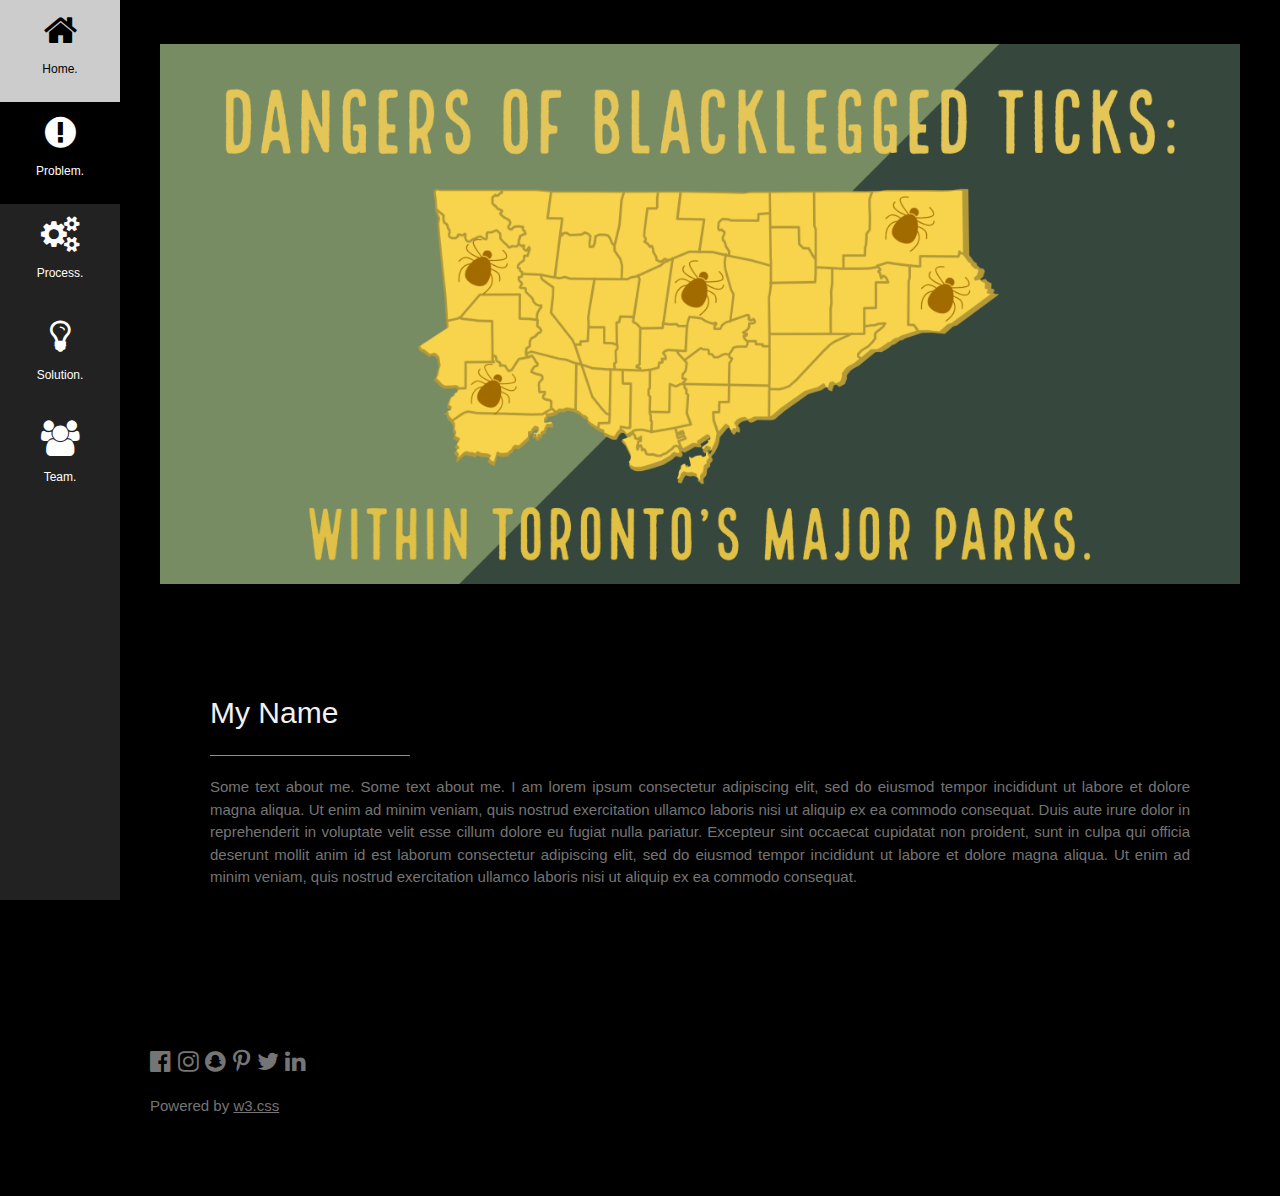
==== index.html @ 840ec5dc "Added Comments." ====
<!DOCTYPE html>
<!-- beginning of the html -->
<html lang="en">
<html>
  <!-- beginning of head -->
  <head>
    <!-- titled changed by Aida on April 7th -->
    <title>Blacklegged Ticks Surveillance in Toronto's Major Parks.</title>
    <!-- fav icon added by Aida on April 7th-->
    <link rel="icon" type="image/png" href="images/favicon.png"/>
    <!-- html unicode -->
    <meta charset="UTF-8">
    <!-- viewport -->
    <meta name="viewport" content="width=device-width, initial-scale=1">
    <!-- w3school style sheet link --> 
    <link rel="stylesheet" href="https://www.w3schools.com/w3css/4/w3.css">
    <!-- google fonts - specifically to Montserrat font --> 
    <link rel="stylesheet" href="https://fonts.googleapis.com/css?family=Montserrat">
    <!-- icon library -->
    <link rel="stylesheet" href="https://cdnjs.cloudflare.com/ajax/libs/font-awesome/4.7.0/css/font-awesome.min.css">
    <!-- style sheet link --> 
    <link rel="stylesheet" href="CSS/mystyles.css">


<body class="w3-black">

<!-- Icon Bar (Sidebar - hidden on small screens) -->
<nav class="w3-sidebar w3-bar-block w3-small w3-hide-small w3-center">
  <!-- Avatar image in top left corner -->
  <a href="#h" class="w3-bar-item w3-button w3-padding-large w3-black">
    <i class="fa fa-home w3-xxlarge" aria-hidden="true"></i>
    <p>Home.</p>
  </a>
  <a href="#problem" class="w3-bar-item w3-button w3-padding-large w3-black">
    <i class="fa fa-exclamation-circle w3-xxlarge" aria-hidden="true"></i>
    <p>Problem.</p>
  </a>
  <a href="#process" class="w3-bar-item w3-button w3-padding-large w3-hover-black">
    <i class="fa fa-cogs w3-xxlarge" aria-hidden="true"></i>
    <p>Process.</p>
  </a>
  <a href="#solution" class="w3-bar-item w3-button w3-padding-large w3-hover-black">
    <i class="fa fa-lightbulb-o w3-xxlarge" aria-hidden="true"></i>
    <p>Solution.</p>
  </a>
  <a href="#team" class="w3-bar-item w3-button w3-padding-large w3-hover-black">
    <i class="fa fa-users w3-xxlarge" aria-hidden="true"></i>
    <p>Team.</p>
  </a>
</nav>

<!-- Navbar on small screens (Hidden on medium and large screens) -->
<div class="w3-top w3-hide-large w3-hide-medium" id="myNavbar">
  <div class="w3-bar w3-black w3-opacity w3-hover-opacity-off w3-center w3-small">
    <a href="#" class="w3-bar-item w3-button" style="width:25% !important">HOME</a>
    <a href="#about" class="w3-bar-item w3-button" style="width:25% !important">ABOUT</a>
    <a href="#photos" class="w3-bar-item w3-button" style="width:25% !important">PHOTOS</a>
    <a href="#contact" class="w3-bar-item w3-button" style="width:25% !important">CONTACT</a>
  </div>
</div>

<!-- Page Content -->
<div class="w3-padding-large" id="main">
  <!-- Header/Home -->
  <header class="w3-container w3-padding-32 w3-center w3-black" id="home">
    <img src="images/banner.jpg" alt="banner" class="w3-image" width="1680" height="1108">
  </header>

  <!-- About Section -->
  <div class="w3-content w3-justify w3-text-grey w3-padding-64" id="about">
    <h2 class="w3-text-light-grey">My Name</h2>
    <hr style="width:200px" class="w3-opacity">
    <p>Some text about me. Some text about me. I am lorem ipsum consectetur adipiscing elit, sed do eiusmod tempor incididunt ut labore et dolore magna aliqua. Ut enim ad minim veniam, quis nostrud exercitation ullamco laboris nisi ut aliquip
      ex ea commodo consequat. Duis aute irure dolor in reprehenderit in voluptate velit esse cillum dolore eu fugiat nulla pariatur. Excepteur sint occaecat cupidatat non proident, sunt in culpa qui officia deserunt mollit anim id est laborum consectetur
      adipiscing elit, sed do eiusmod tempor incididunt ut labore et dolore magna aliqua. Ut enim ad minim veniam, quis nostrud exercitation ullamco laboris nisi ut aliquip ex ea commodo consequat.
    </p>
  
    </div>
  </div>

    <!-- Footer -->
  <footer class="w3-content w3-padding-64 w3-text-grey w3-xlarge">
    <i class="fa fa-facebook-official w3-hover-opacity"></i>
    <i class="fa fa-instagram w3-hover-opacity"></i>
    <i class="fa fa-snapchat w3-hover-opacity"></i>
    <i class="fa fa-pinterest-p w3-hover-opacity"></i>
    <i class="fa fa-twitter w3-hover-opacity"></i>
    <i class="fa fa-linkedin w3-hover-opacity"></i>
    <p class="w3-medium">Powered by <a href="https://www.w3schools.com/w3css/default.asp" target="_blank" class="w3-hover-text-green">w3.css</a></p>
  <!-- End footer -->
  </footer>

<!-- END PAGE CONTENT -->
</div>

</body>
</html>
---- CSS/mystyles.css ----
@charset "UTF-8";
/* Added by Aida Tuhcic on April 7th, * is an universal selector */
/* Following text below is explained by Aida Tuhcic. */
* {
  /* Box sizing sets the total width and height of the page. */
  /* Border box includes content, border and padding of the width and height properties.  */
  box-sizing: border-box; 
}

/* Body element added by Aida on April 7th */
html, body {
  font-family: "Monsterrat", sans-serif; 
} 

/* Padding indentation for to set the bottom margin of the image. */
.w3-row-padding img {
  margin-bottom: 12px; 
}

/* Navigational sidebar added. */
.w3-sidebar {
  width: 120px; 
  background: #222;
}

/* Left margin added in order to match the sidebar. */
/* #main targets the specific content of the document */
#main {
  margin-left: 120px; 
}

/* Media queries are added to render text properly when a user changes their browser points.
 In this case the margin is being removed from small screen devices. */ 
@media only screen and (max-width: 600px){
  #main {margin-left: 0
}
}
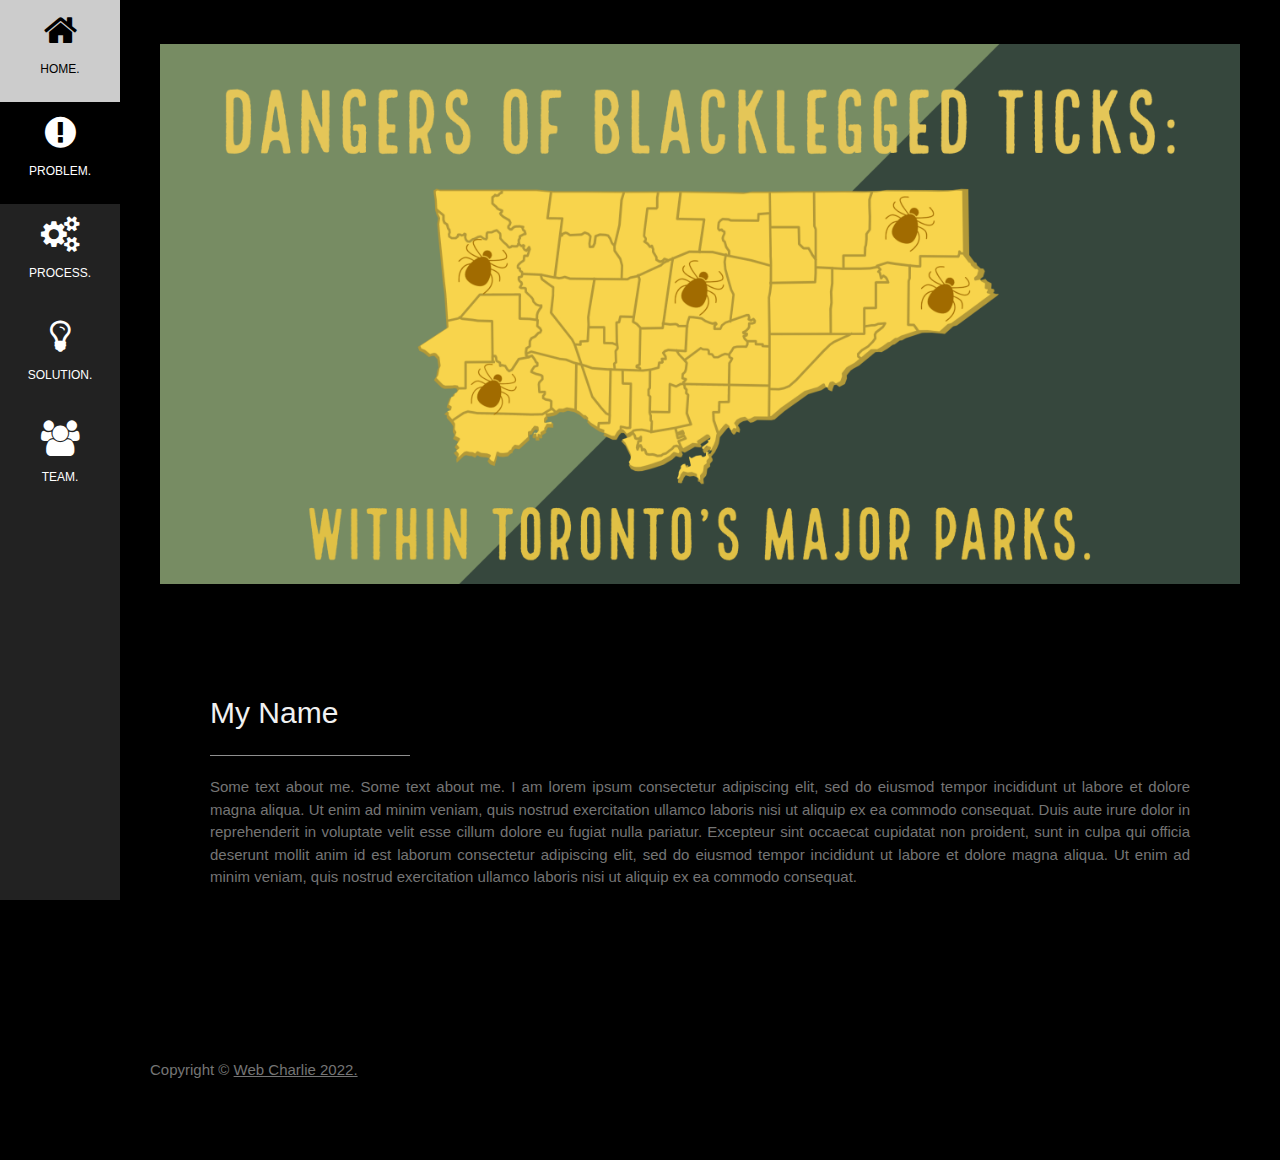
==== commit 9047cf38: "Edited the navigational links and added comments." ====
--- a/index.html
+++ b/index.html
@@ -21,43 +21,91 @@
     <!-- style sheet link --> 
     <link rel="stylesheet" href="CSS/mystyles.css">
 
-
+<!-- beginning of the body -->
 <body class="w3-black">
 
-<!-- Icon Bar (Sidebar - hidden on small screens) -->
-<nav class="w3-sidebar w3-bar-block w3-small w3-hide-small w3-center">
-  <!-- Avatar image in top left corner -->
-  <a href="#h" class="w3-bar-item w3-button w3-padding-large w3-black">
-    <i class="fa fa-home w3-xxlarge" aria-hidden="true"></i>
-    <p>Home.</p>
-  </a>
-  <a href="#problem" class="w3-bar-item w3-button w3-padding-large w3-black">
-    <i class="fa fa-exclamation-circle w3-xxlarge" aria-hidden="true"></i>
-    <p>Problem.</p>
-  </a>
-  <a href="#process" class="w3-bar-item w3-button w3-padding-large w3-hover-black">
-    <i class="fa fa-cogs w3-xxlarge" aria-hidden="true"></i>
-    <p>Process.</p>
-  </a>
-  <a href="#solution" class="w3-bar-item w3-button w3-padding-large w3-hover-black">
-    <i class="fa fa-lightbulb-o w3-xxlarge" aria-hidden="true"></i>
-    <p>Solution.</p>
-  </a>
-  <a href="#team" class="w3-bar-item w3-button w3-padding-large w3-hover-black">
-    <i class="fa fa-users w3-xxlarge" aria-hidden="true"></i>
-    <p>Team.</p>
-  </a>
+<!-- added new navigational icons, links and comments - added by Aida on April 7th. -->  
+<!-- the following is an icon bar that is hidden when a user is on a smaller device.-->
+    <nav class="w3-sidebar w3-bar-block w3-small w3-hide-small w3-center">
+    <!-- beginning of navigation icons -->
+
+    <!-- home -->
+    <!-- a href, links user back to the homepage. -->
+    <!-- class attribute, groups all elements in this class together. -->
+    <a href="#" class="w3-bar-item w3-button w3-padding-large w3-black">
+      <!-- i class refers to home image icon used. -->  
+      <i class="fa fa-home w3-xxlarge"></i>
+      <!-- paragraph element -->
+      <p>HOME.</p>
+    </a>
+    <!-- end of home -->
+
+    <!-- problem -->
+    <!-- a href, links user back to the problem. -->
+    <!-- class attribute, groups all elements in this class together. -->
+    <a href="#problem" class="w3-bar-item w3-button w3-padding-large w3-black">
+      <!-- i class refers to problem image icon used. --> 
+      <i class="fa fa-exclamation-circle w3-xxlarge"></i>
+      <!-- paragraph element -->
+      <p>PROBLEM.</p>
+    </a>
+    <!-- end of problem -->
+
+    <!-- process -->
+    <!-- a href, links user back to the process. -->
+    <!-- class attribute, groups all elements in this class together. -->
+    <a href="#process" class="w3-bar-item w3-button w3-padding-large w3-hover-black">
+      <!-- i class refers to process image icon used. --> 
+      <i class="fa fa-cogs w3-xxlarge"></i>
+      <!-- paragraph element -->
+      <p>PROCESS.</p>
+    </a>
+    <!-- end of process -->
+
+    <!-- solution -->
+    <!-- a href, links user back to the solution. -->
+    <!-- class attribute, groups all elements in this class together. -->
+    <a href="#solution" class="w3-bar-item w3-button w3-padding-large w3-hover-black">
+      <!-- i class refers to solution image icon used. --> 
+      <i class="fa fa-lightbulb-o w3-xxlarge"></i>
+      <!-- paragraph element -->
+      <p>SOLUTION.</p>
+    </a>
+    <!-- end of solution -->
+
+    <!-- team -->
+    <!-- a href, links user back to the team. -->
+    <!-- class attribute, groups all elements in this class together. -->
+    <a href="#team" class="w3-bar-item w3-button w3-padding-large w3-hover-black">
+      <!-- i class refers to team image icon used. --> 
+      <i class="fa fa-users w3-xxlarge"></i>
+      <!-- paragraph element -->
+      <p>TEAM.</p>
+    </a>
+    <!-- end of team -->
+
+  <!-- end of navigational icons.-->
 </nav>
 
-<!-- Navbar on small screens (Hidden on medium and large screens) -->
-<div class="w3-top w3-hide-large w3-hide-medium" id="myNavbar">
-  <div class="w3-bar w3-black w3-opacity w3-hover-opacity-off w3-center w3-small">
-    <a href="#" class="w3-bar-item w3-button" style="width:25% !important">HOME</a>
-    <a href="#about" class="w3-bar-item w3-button" style="width:25% !important">ABOUT</a>
-    <a href="#photos" class="w3-bar-item w3-button" style="width:25% !important">PHOTOS</a>
-    <a href="#contact" class="w3-bar-item w3-button" style="width:25% !important">CONTACT</a>
+<!-- beginning of the mobile and medium/smaller viewport devices navigational bar -->
+<!--class attribute, groups all elements in this class together. --> 
+<!-- id refers to the unique page and applies to that single element (myNav). -->
+<div class="w3-top w3-hide-large w3-hide-medium" id="myNav">
+    <!--class attribute, groups all elements in this class together. --> 
+    <div class="w3-bar w3-black w3-opacity w3-hover-opacity-off w3-center w3-small">
+    <!-- home mobile link -->
+    <a href="#" class="w3-bar-item w3-button">HOME.</a>
+    <!-- problem mobile link -->
+    <a href="#problem" class="w3-bar-item w3-button">PROBLEM.</a>
+    <!-- process mobile link -->
+    <a href="#process" class="w3-bar-item w3-button">PROCESS.</a>
+    <!-- solution mobile link -->
+    <a href="#solution" class="w3-bar-item w3-button">SOLUTION.</a>
+    <!-- team mobile link -->
+    <a href="#team" class="w3-bar-item w3-button">TEAM.</a>
   </div>
 </div>
+<!-- end of the mobile and medium/smaller viewport devices navigational bar -->
 
 <!-- Page Content -->
 <div class="w3-padding-large" id="main">
@@ -78,19 +126,13 @@
     </div>
   </div>
 
-    <!-- Footer -->
+  <!-- beginning of the footer -->
+  <!-- edited and commented by Aida on April 7th -->
   <footer class="w3-content w3-padding-64 w3-text-grey w3-xlarge">
-    <i class="fa fa-facebook-official w3-hover-opacity"></i>
-    <i class="fa fa-instagram w3-hover-opacity"></i>
-    <i class="fa fa-snapchat w3-hover-opacity"></i>
-    <i class="fa fa-pinterest-p w3-hover-opacity"></i>
-    <i class="fa fa-twitter w3-hover-opacity"></i>
-    <i class="fa fa-linkedin w3-hover-opacity"></i>
-    <p class="w3-medium">Powered by <a href="https://www.w3schools.com/w3css/default.asp" target="_blank" class="w3-hover-text-green">w3.css</a></p>
-  <!-- End footer -->
+    <p class="w3-medium">Copyright &#169; <a href="" target="_blank" class="w3-hover-text-green">Web Charlie 2022.</a></p>
+  <!-- end of the footer -->
   </footer>
 
-<!-- END PAGE CONTENT -->
 </div>
 
 </body>
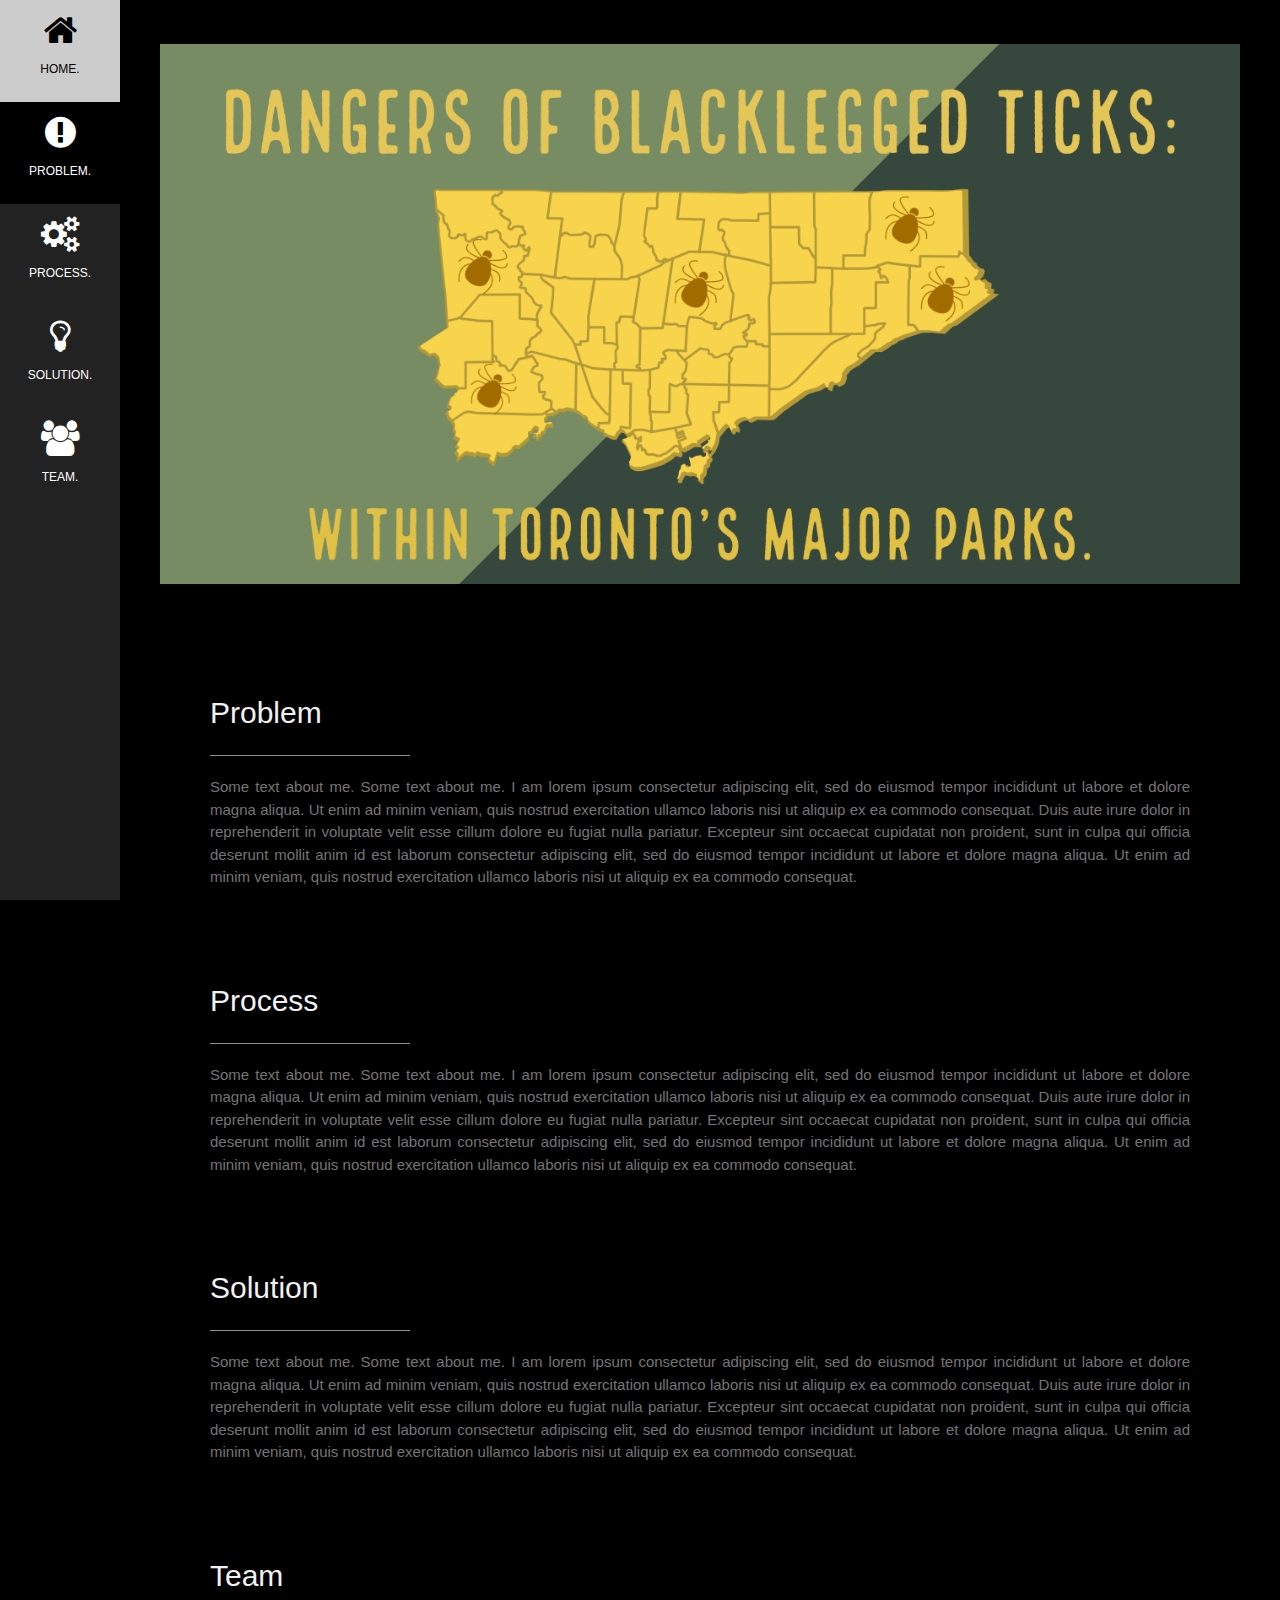
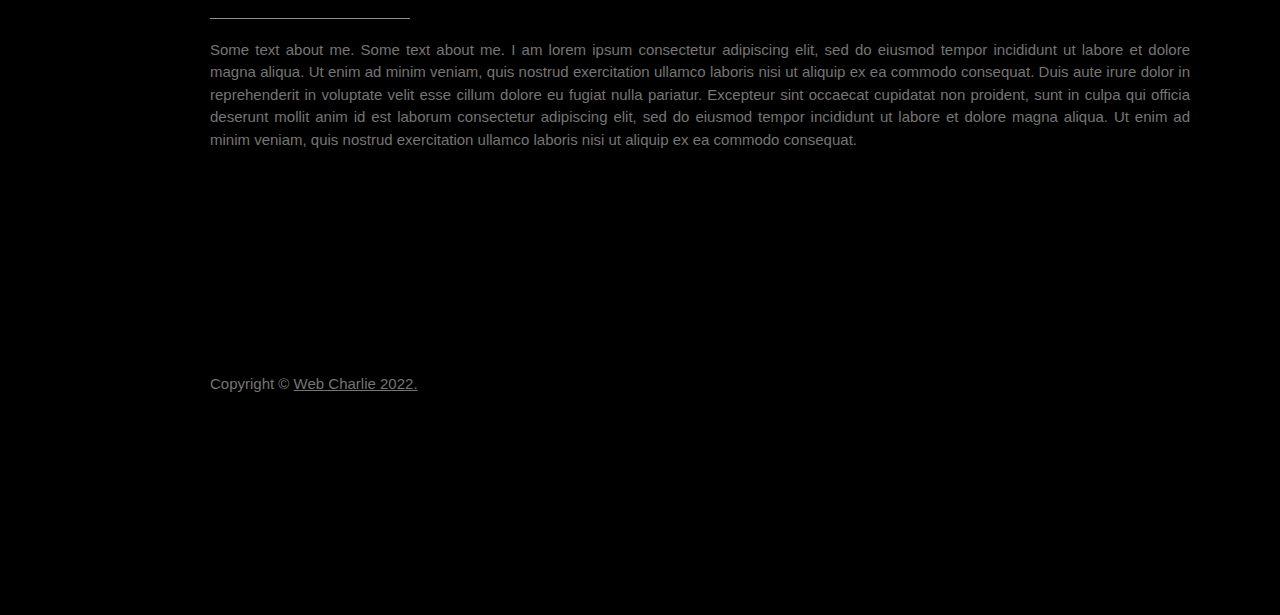
==== commit aab2d33c: "Added "main" body section to the homepage and comments." ====
--- a/index.html
+++ b/index.html
@@ -107,24 +107,74 @@
 </div>
 <!-- end of the mobile and medium/smaller viewport devices navigational bar -->
 
-<!-- Page Content -->
+<!-- beginning of the main (content) -->
+
+<!-- class attribute, groups all elements in this class together. --> 
+<!-- id refers to the unique page and applies to that single element (main). -->
 <div class="w3-padding-large" id="main">
-  <!-- Header/Home -->
-  <header class="w3-container w3-padding-32 w3-center w3-black" id="home">
-    <img src="images/banner.jpg" alt="banner" class="w3-image" width="1680" height="1108">
+  
+  <!-- beginning of the header -->
+  <!-- id refers to the unique page and applies to that single element (home). -->
+  <header class="w3-container w3-padding-32 w3-center" id="home">
+    <!-- banner images created by Aida Tuhcic. -->
+    <img src="images/banner.jpg" alt="banner" class="w3-image">
   </header>
 
-  <!-- About Section -->
-  <div class="w3-content w3-justify w3-text-grey w3-padding-64" id="about">
-    <h2 class="w3-text-light-grey">My Name</h2>
+  <!-- beginning of problem section -->
+  <!-- class attribute, groups all elements in this class together. --> 
+  <!-- id refers to the unique page and applies to that single element (problem). -->
+  <div class="w3-content w3-justify w3-text-grey w3-padding-64" id="problem">
+    <h2 class="w3-text-light-grey">Problem</h2>
     <hr style="width:200px" class="w3-opacity">
+    <!-- problem text -->
     <p>Some text about me. Some text about me. I am lorem ipsum consectetur adipiscing elit, sed do eiusmod tempor incididunt ut labore et dolore magna aliqua. Ut enim ad minim veniam, quis nostrud exercitation ullamco laboris nisi ut aliquip
       ex ea commodo consequat. Duis aute irure dolor in reprehenderit in voluptate velit esse cillum dolore eu fugiat nulla pariatur. Excepteur sint occaecat cupidatat non proident, sunt in culpa qui officia deserunt mollit anim id est laborum consectetur
       adipiscing elit, sed do eiusmod tempor incididunt ut labore et dolore magna aliqua. Ut enim ad minim veniam, quis nostrud exercitation ullamco laboris nisi ut aliquip ex ea commodo consequat.
     </p>
+    <!-- end of problem section -->
+
+  <!-- beginning of process section -->
+  <!-- class attribute, groups all elements in this class together. --> 
+  <!-- id refers to the unique page and applies to that single element (process). -->
+  <div class="w3-content w3-justify w3-text-grey w3-padding-64" id="process">
+    <h2 class="w3-text-light-grey">Process</h2>
+    <hr style="width:200px" class="w3-opacity">
+    <!-- process text -->
+    <p>Some text about me. Some text about me. I am lorem ipsum consectetur adipiscing elit, sed do eiusmod tempor incididunt ut labore et dolore magna aliqua. Ut enim ad minim veniam, quis nostrud exercitation ullamco laboris nisi ut aliquip
+      ex ea commodo consequat. Duis aute irure dolor in reprehenderit in voluptate velit esse cillum dolore eu fugiat nulla pariatur. Excepteur sint occaecat cupidatat non proident, sunt in culpa qui officia deserunt mollit anim id est laborum consectetur
+      adipiscing elit, sed do eiusmod tempor incididunt ut labore et dolore magna aliqua. Ut enim ad minim veniam, quis nostrud exercitation ullamco laboris nisi ut aliquip ex ea commodo consequat.
+    </p>
+    <!-- end of process section -->
+
+  <!-- beginning of solution section -->
+  <!-- class attribute, groups all elements in this class together. --> 
+  <!-- id refers to the unique page and applies to that single element (solution). -->
+  <div class="w3-content w3-justify w3-text-grey w3-padding-64" id="solution">
+    <h2 class="w3-text-light-grey">Solution</h2>
+    <hr style="width:200px" class="w3-opacity">
+    <!-- solution text -->
+    <p>Some text about me. Some text about me. I am lorem ipsum consectetur adipiscing elit, sed do eiusmod tempor incididunt ut labore et dolore magna aliqua. Ut enim ad minim veniam, quis nostrud exercitation ullamco laboris nisi ut aliquip
+      ex ea commodo consequat. Duis aute irure dolor in reprehenderit in voluptate velit esse cillum dolore eu fugiat nulla pariatur. Excepteur sint occaecat cupidatat non proident, sunt in culpa qui officia deserunt mollit anim id est laborum consectetur
+      adipiscing elit, sed do eiusmod tempor incididunt ut labore et dolore magna aliqua. Ut enim ad minim veniam, quis nostrud exercitation ullamco laboris nisi ut aliquip ex ea commodo consequat.
+    </p>
+    <!-- end of solution section -->
+
+  <!-- beginning of team section -->
+  <!-- class attribute, groups all elements in this class together. --> 
+  <!-- id refers to the unique page and applies to that single element (team). -->
+  <div class="w3-content w3-justify w3-text-grey w3-padding-64" id="solution">
+    <h2 class="w3-text-light-grey">Team</h2>
+    <hr style="width:200px" class="w3-opacity">
+    <!-- team text -->
+    <p>Some text about me. Some text about me. I am lorem ipsum consectetur adipiscing elit, sed do eiusmod tempor incididunt ut labore et dolore magna aliqua. Ut enim ad minim veniam, quis nostrud exercitation ullamco laboris nisi ut aliquip
+      ex ea commodo consequat. Duis aute irure dolor in reprehenderit in voluptate velit esse cillum dolore eu fugiat nulla pariatur. Excepteur sint occaecat cupidatat non proident, sunt in culpa qui officia deserunt mollit anim id est laborum consectetur
+      adipiscing elit, sed do eiusmod tempor incididunt ut labore et dolore magna aliqua. Ut enim ad minim veniam, quis nostrud exercitation ullamco laboris nisi ut aliquip ex ea commodo consequat.
+    </p>
+    <!-- end of team section -->
   
     </div>
   </div>
+<!-- end of the main (content) -->
 
   <!-- beginning of the footer -->
   <!-- edited and commented by Aida on April 7th -->
@@ -136,4 +186,6 @@
 </div>
 
 </body>
+<!-- end of the body -->
 </html>
+<!-- end of the html -->
--- a/CSS/mystyles.css
+++ b/CSS/mystyles.css
@@ -4,34 +4,40 @@
 * {
   /* Box sizing sets the total width and height of the page. */
   /* Border box includes content, border and padding of the width and height properties.  */
-  box-sizing: border-box; 
+    box-sizing: border-box; 
 }
 
 /* Body element added by Aida on April 7th */
 html, body {
-  font-family: "Monsterrat", sans-serif; 
+    font-family: "Monsterrat", sans-serif; 
 } 
 
 /* Padding indentation for to set the bottom margin of the image. */
 .w3-row-padding img {
-  margin-bottom: 12px; 
+    margin-bottom: 12px; 
 }
 
 /* Navigational sidebar added. */
 .w3-sidebar {
-  width: 120px; 
-  background: #222;
+    width: 120px; 
+    background: #222;
 }
 
 /* Left margin added in order to match the sidebar. */
 /* #main targets the specific content of the document */
 #main {
-  margin-left: 120px; 
+    margin-left: 120px; 
 }
 
 /* Media queries are added to render text properly when a user changes their browser points.
- In this case the margin is being removed from small screen devices. */ 
+   In this case the margin is being removed from small screen devices. */ 
 @media only screen and (max-width: 600px){
-  #main {margin-left: 0
+    #main {margin-left: 0
+  }
 }
+
+/* Spaces the mobile and medium/smaller viewport devices navigational bar apart from one another. 
+   In this instance !important is added to add more "importance to the spacing of the width of the mobile nav links. */
+.w3-bar-item w3-button {
+    width: 22% !important; 
 }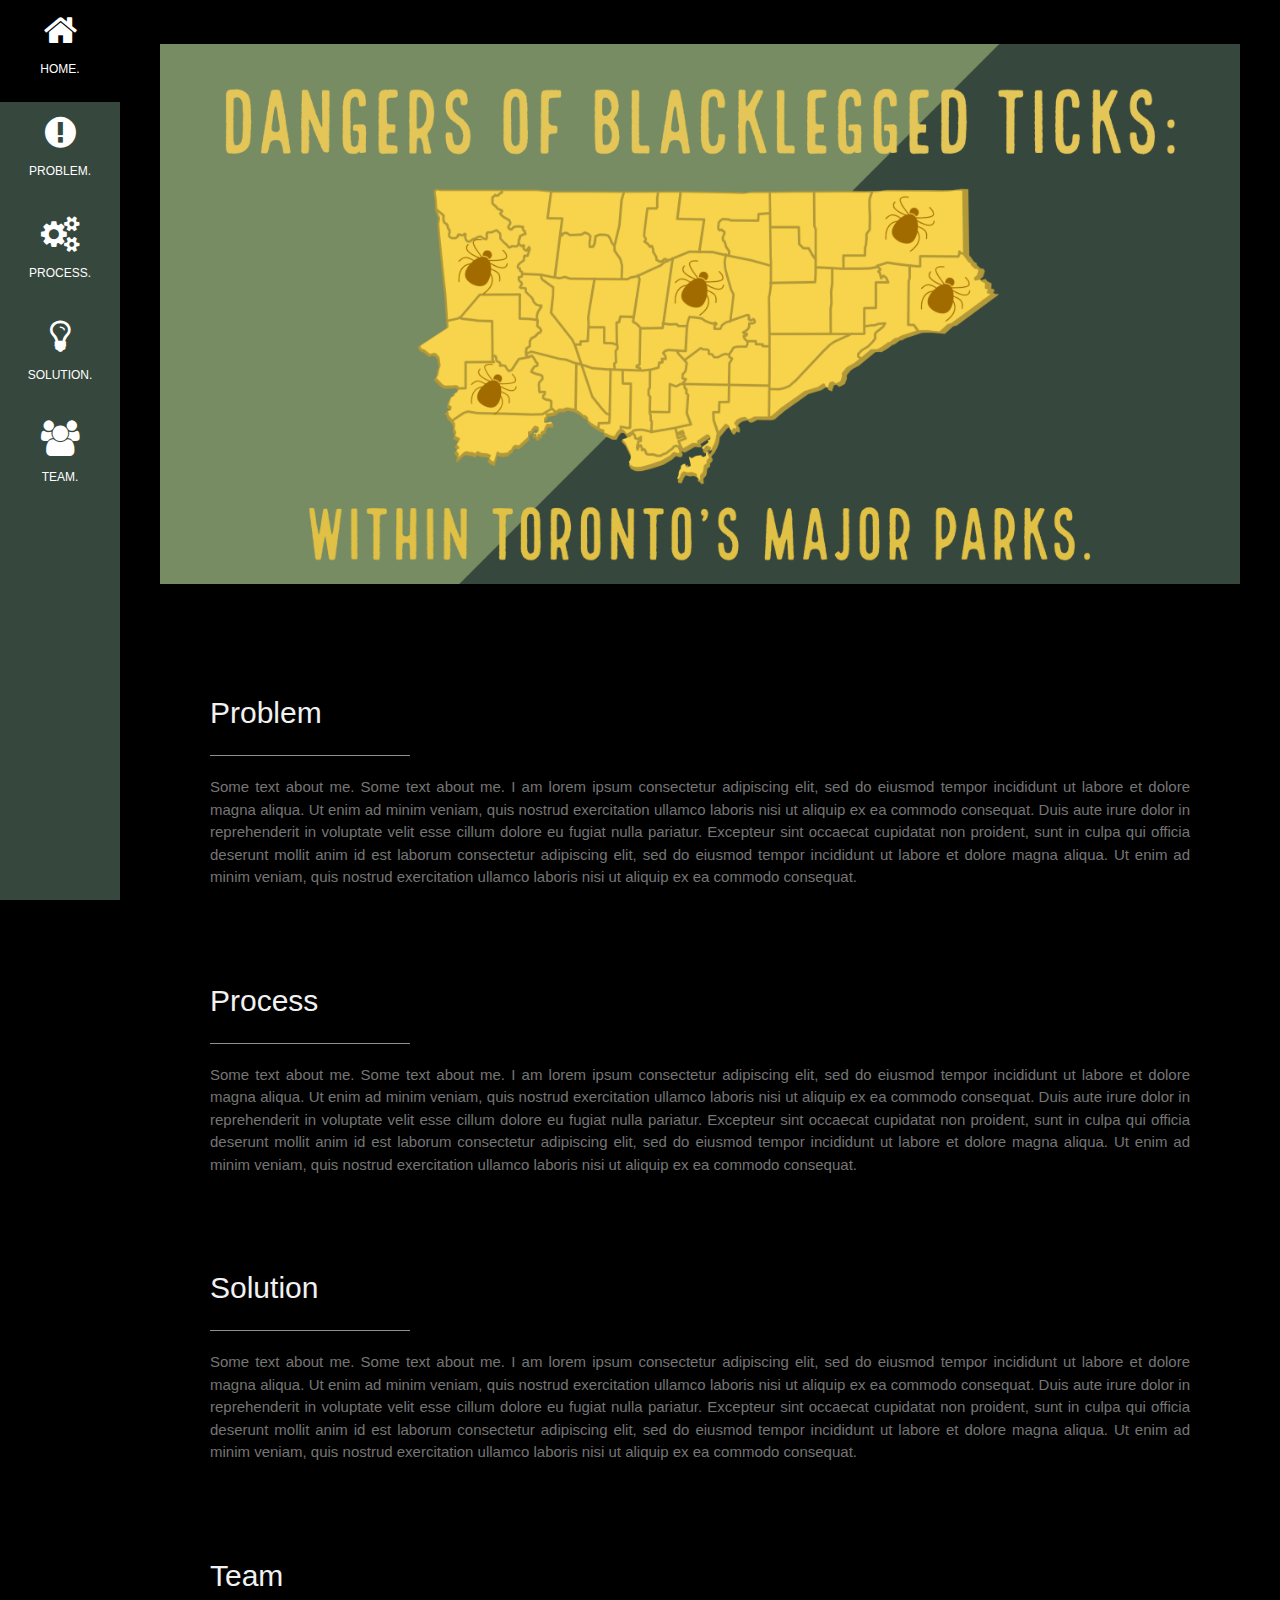
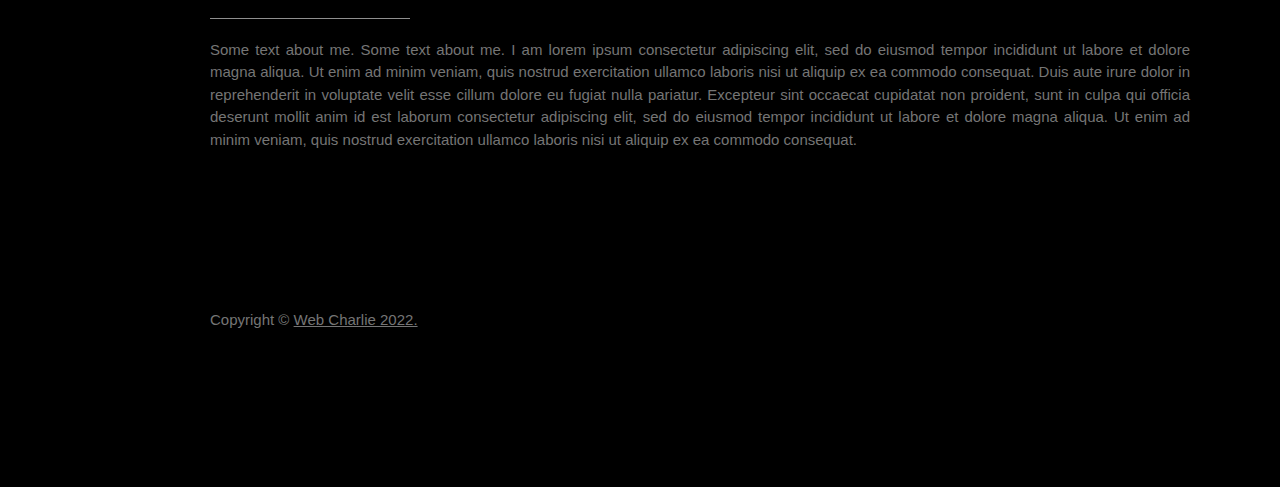
==== commit 9c2cbea0: "Deleted style CSS in the HTML." ====
--- a/index.html
+++ b/index.html
@@ -32,7 +32,7 @@
     <!-- home -->
     <!-- a href, links user back to the homepage. -->
     <!-- class attribute, groups all elements in this class together. -->
-    <a href="#" class="w3-bar-item w3-button w3-padding-large w3-black">
+    <a href="#" class="w3-bar-item w3-button w3-padding-large w3-hover-black">
       <!-- i class refers to home image icon used. -->  
       <i class="fa fa-home w3-xxlarge"></i>
       <!-- paragraph element -->
@@ -43,7 +43,7 @@
     <!-- problem -->
     <!-- a href, links user back to the problem. -->
     <!-- class attribute, groups all elements in this class together. -->
-    <a href="#problem" class="w3-bar-item w3-button w3-padding-large w3-black">
+    <a href="#problem" class="w3-bar-item w3-button w3-padding-large w3-hover-black">
       <!-- i class refers to problem image icon used. --> 
       <i class="fa fa-exclamation-circle w3-xxlarge"></i>
       <!-- paragraph element -->
@@ -178,7 +178,7 @@
 
   <!-- beginning of the footer -->
   <!-- edited and commented by Aida on April 7th -->
-  <footer class="w3-content w3-padding-64 w3-text-grey w3-xlarge">
+  <footer class="w3-content w3-xlarge">
     <p class="w3-medium">Copyright &#169; <a href="" target="_blank" class="w3-hover-text-green">Web Charlie 2022.</a></p>
   <!-- end of the footer -->
   </footer>
--- a/CSS/mystyles.css
+++ b/CSS/mystyles.css
@@ -10,6 +10,7 @@
 /* Body element added by Aida on April 7th */
 html, body {
     font-family: "Monsterrat", sans-serif; 
+    color: grey; 
 } 
 
 /* Padding indentation for to set the bottom margin of the image. */
@@ -20,7 +21,7 @@
 /* Navigational sidebar added. */
 .w3-sidebar {
     width: 120px; 
-    background: #222;
+    background: #36473D;
 }
 
 /* Left margin added in order to match the sidebar. */
@@ -36,8 +37,19 @@
   }
 }
 
+/* Navigational Bar for  mobile and medium/smaller viewport. */ 
+.myNav {
+  color: #36473D;
+}
+
 /* Spaces the mobile and medium/smaller viewport devices navigational bar apart from one another. 
    In this instance !important is added to add more "importance to the spacing of the width of the mobile nav links. */
 .w3-bar-item w3-button {
     width: 22% !important; 
+}
+
+/* Footer */
+.footer {
+  color: grey; 
+  padding: 64px; 
 }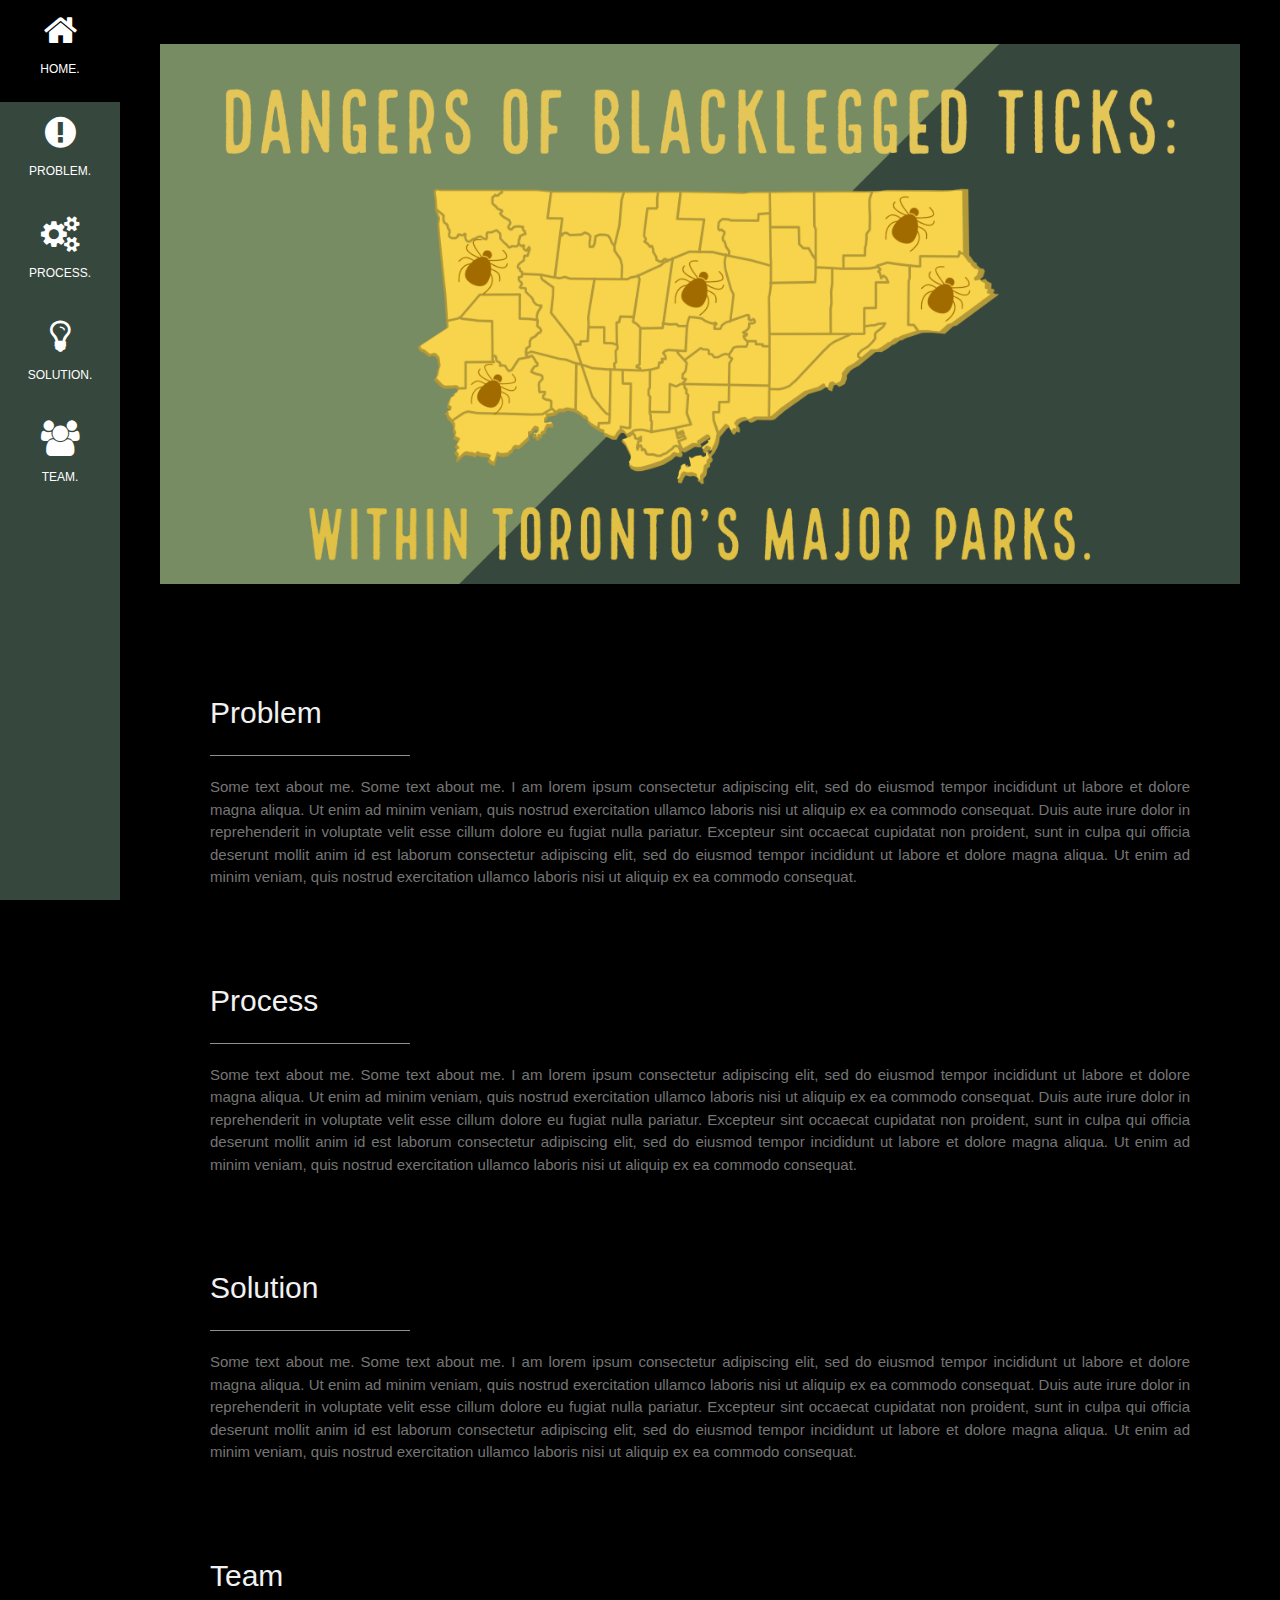
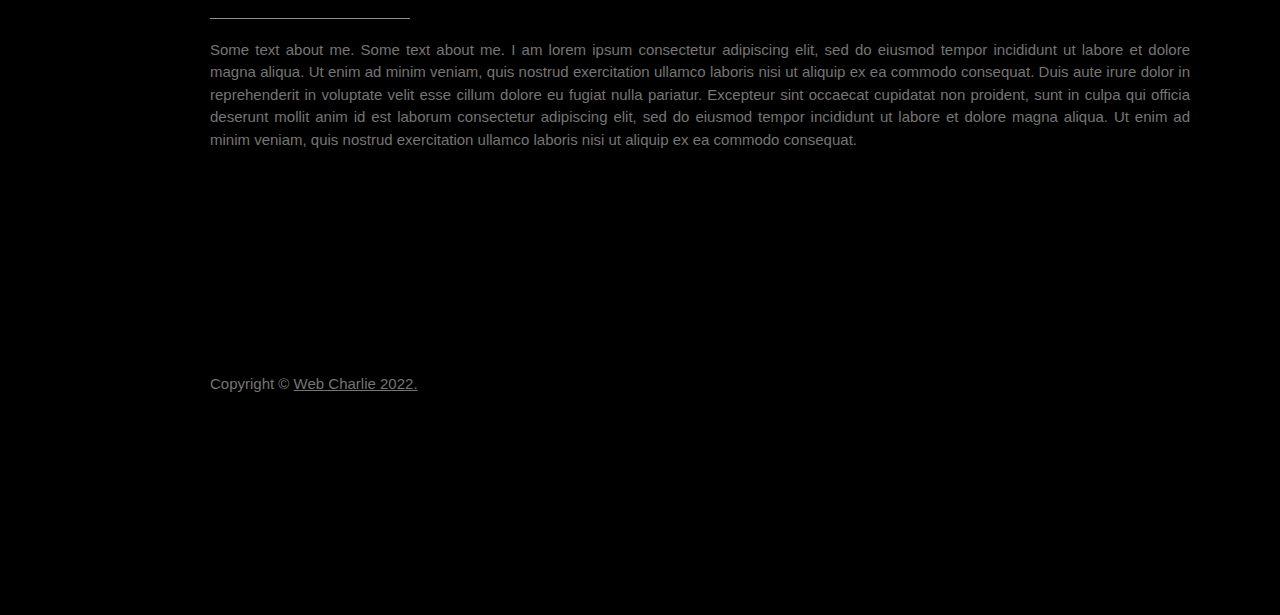
==== commit 422c7546: "Changes to the footer in the HTML." ====
--- a/index.html
+++ b/index.html
@@ -178,7 +178,7 @@
 
   <!-- beginning of the footer -->
   <!-- edited and commented by Aida on April 7th -->
-  <footer class="w3-content w3-xlarge">
+  <footer class="w3-content w3-padding-64 w3-xlarge">
     <p class="w3-medium">Copyright &#169; <a href="" target="_blank" class="w3-hover-text-green">Web Charlie 2022.</a></p>
   <!-- end of the footer -->
   </footer>
--- a/CSS/mystyles.css
+++ b/CSS/mystyles.css
@@ -10,7 +10,7 @@
 /* Body element added by Aida on April 7th */
 html, body {
     font-family: "Monsterrat", sans-serif; 
-    color: grey; 
+    background-color: black; 
 } 
 
 /* Padding indentation for to set the bottom margin of the image. */
@@ -21,7 +21,7 @@
 /* Navigational sidebar added. */
 .w3-sidebar {
     width: 120px; 
-    background: #36473D;
+    background-color: #36473D;
 }
 
 /* Left margin added in order to match the sidebar. */
@@ -37,11 +37,6 @@
   }
 }
 
-/* Navigational Bar for  mobile and medium/smaller viewport. */ 
-.myNav {
-  color: #36473D;
-}
-
 /* Spaces the mobile and medium/smaller viewport devices navigational bar apart from one another. 
    In this instance !important is added to add more "importance to the spacing of the width of the mobile nav links. */
 .w3-bar-item w3-button {
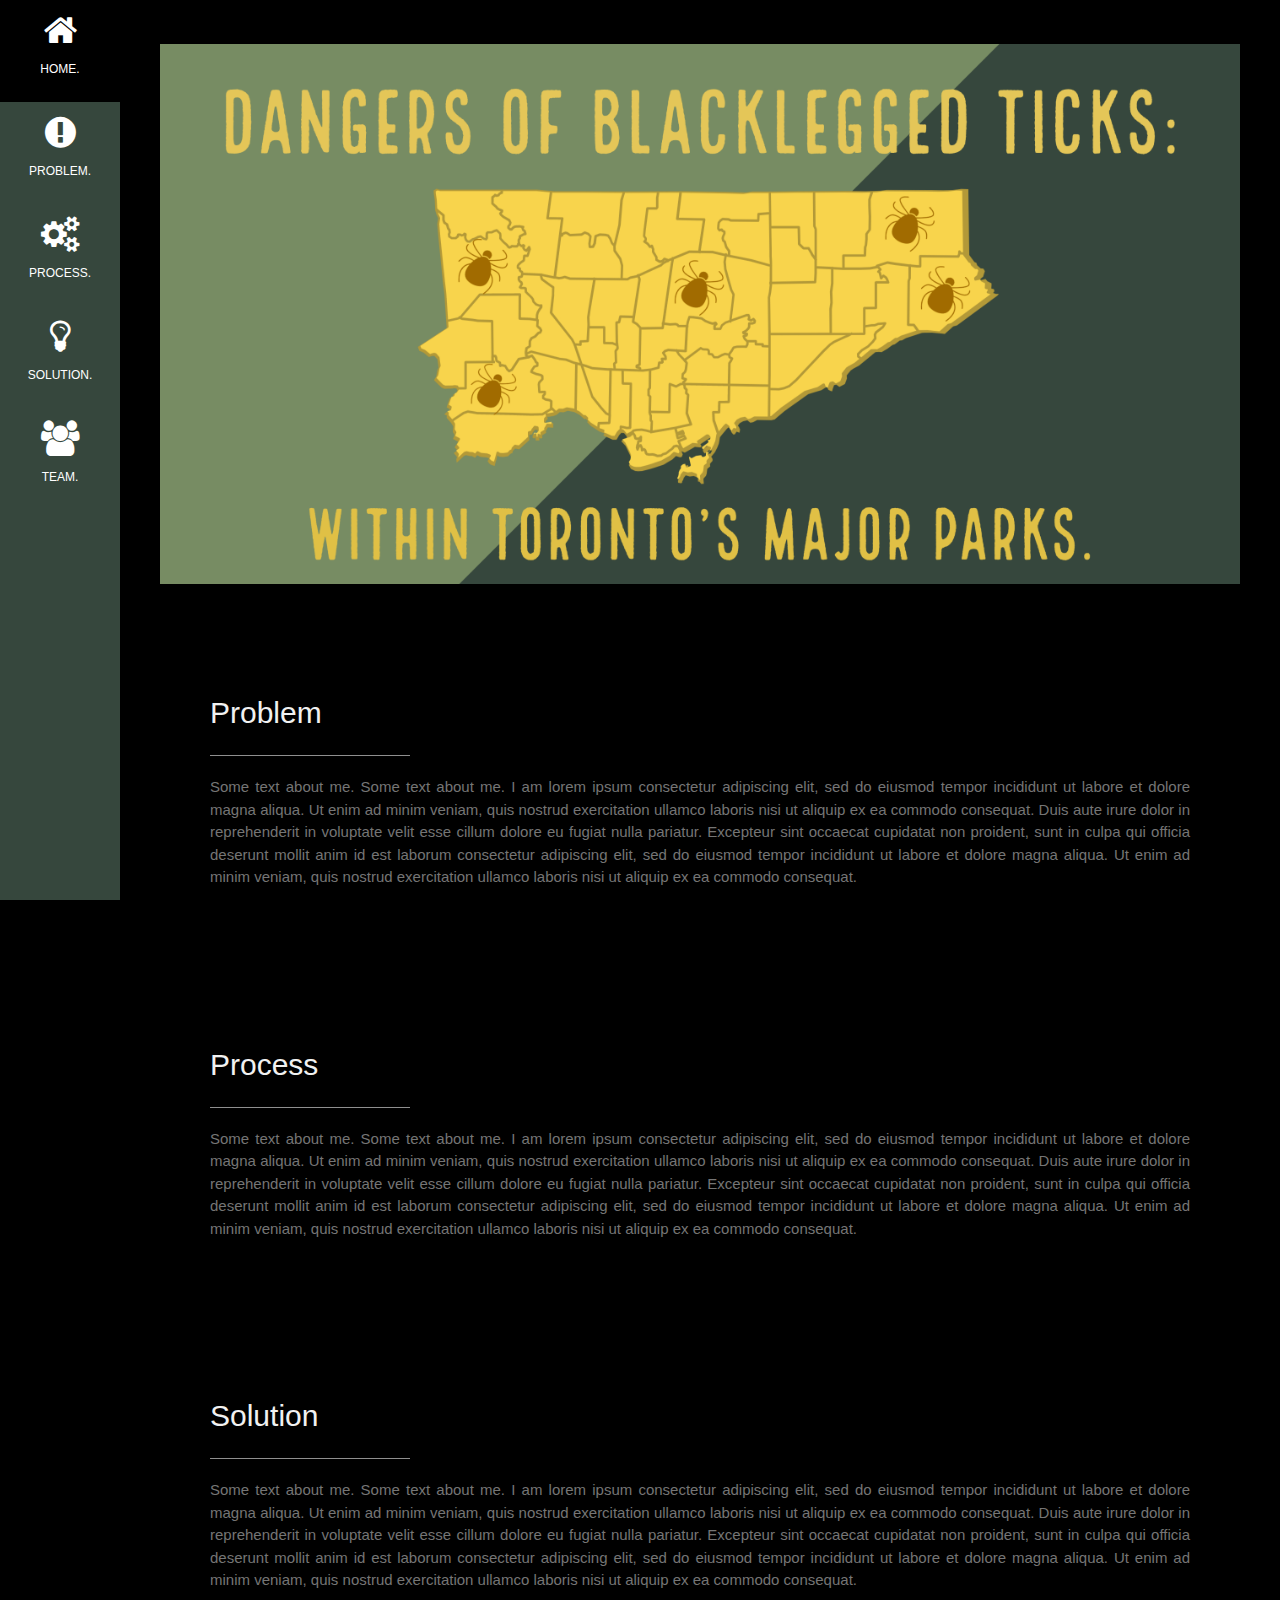
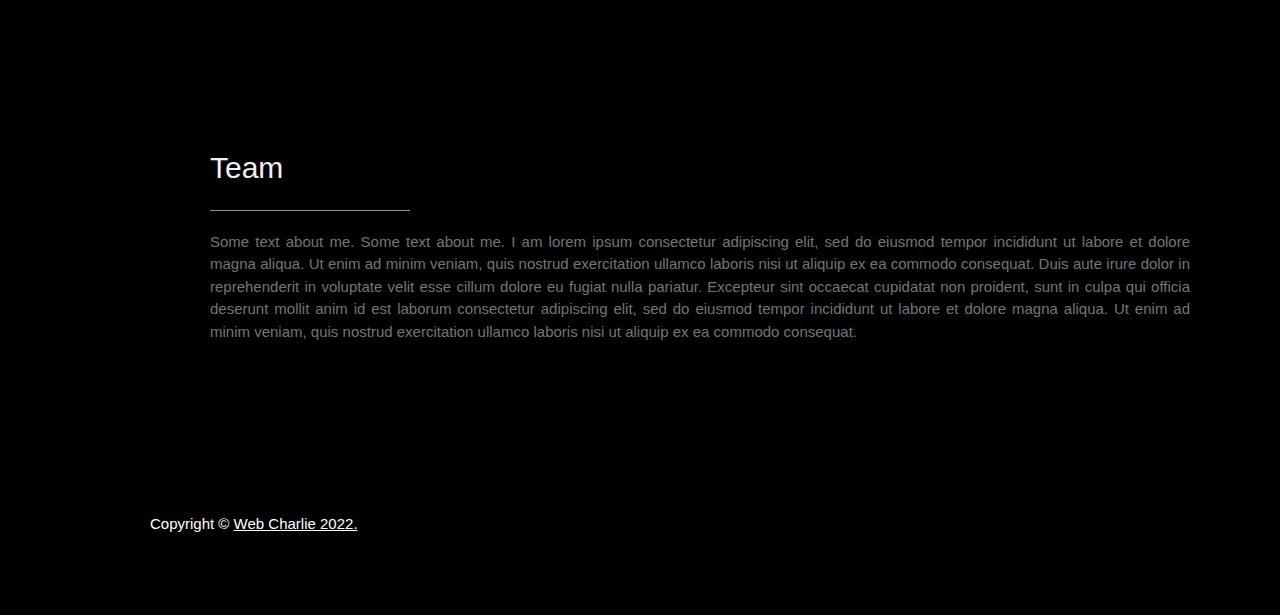
==== commit 0e5c040a: "Fixed all current HTML errors found." ====
--- a/index.html
+++ b/index.html
@@ -1,7 +1,6 @@
 <!DOCTYPE html>
 <!-- beginning of the html -->
 <html lang="en">
-<html>
   <!-- beginning of head -->
   <head>
     <!-- titled changed by Aida on April 7th -->
@@ -115,10 +114,10 @@
   
   <!-- beginning of the header -->
   <!-- id refers to the unique page and applies to that single element (home). -->
-  <header class="w3-container w3-padding-32 w3-center" id="home">
+ <header class="w3-container w3-padding-32 w3-center" id="home">
     <!-- banner images created by Aida Tuhcic. -->
     <img src="images/banner.jpg" alt="banner" class="w3-image">
-  </header>
+ </header>  
 
   <!-- beginning of problem section -->
   <!-- class attribute, groups all elements in this class together. --> 
@@ -132,6 +131,7 @@
       adipiscing elit, sed do eiusmod tempor incididunt ut labore et dolore magna aliqua. Ut enim ad minim veniam, quis nostrud exercitation ullamco laboris nisi ut aliquip ex ea commodo consequat.
     </p>
     <!-- end of problem section -->
+  </div>
 
   <!-- beginning of process section -->
   <!-- class attribute, groups all elements in this class together. --> 
@@ -145,6 +145,7 @@
       adipiscing elit, sed do eiusmod tempor incididunt ut labore et dolore magna aliqua. Ut enim ad minim veniam, quis nostrud exercitation ullamco laboris nisi ut aliquip ex ea commodo consequat.
     </p>
     <!-- end of process section -->
+  </div>
 
   <!-- beginning of solution section -->
   <!-- class attribute, groups all elements in this class together. --> 
@@ -158,11 +159,12 @@
       adipiscing elit, sed do eiusmod tempor incididunt ut labore et dolore magna aliqua. Ut enim ad minim veniam, quis nostrud exercitation ullamco laboris nisi ut aliquip ex ea commodo consequat.
     </p>
     <!-- end of solution section -->
+  </div>
 
   <!-- beginning of team section -->
   <!-- class attribute, groups all elements in this class together. --> 
   <!-- id refers to the unique page and applies to that single element (team). -->
-  <div class="w3-content w3-justify w3-text-grey w3-padding-64" id="solution">
+  <div class="w3-content w3-justify w3-text-grey w3-padding-64" id="team">
     <h2 class="w3-text-light-grey">Team</h2>
     <hr style="width:200px" class="w3-opacity">
     <!-- team text -->
@@ -183,8 +185,6 @@
   <!-- end of the footer -->
   </footer>
 
-</div>
-
 </body>
 <!-- end of the body -->
 </html>
